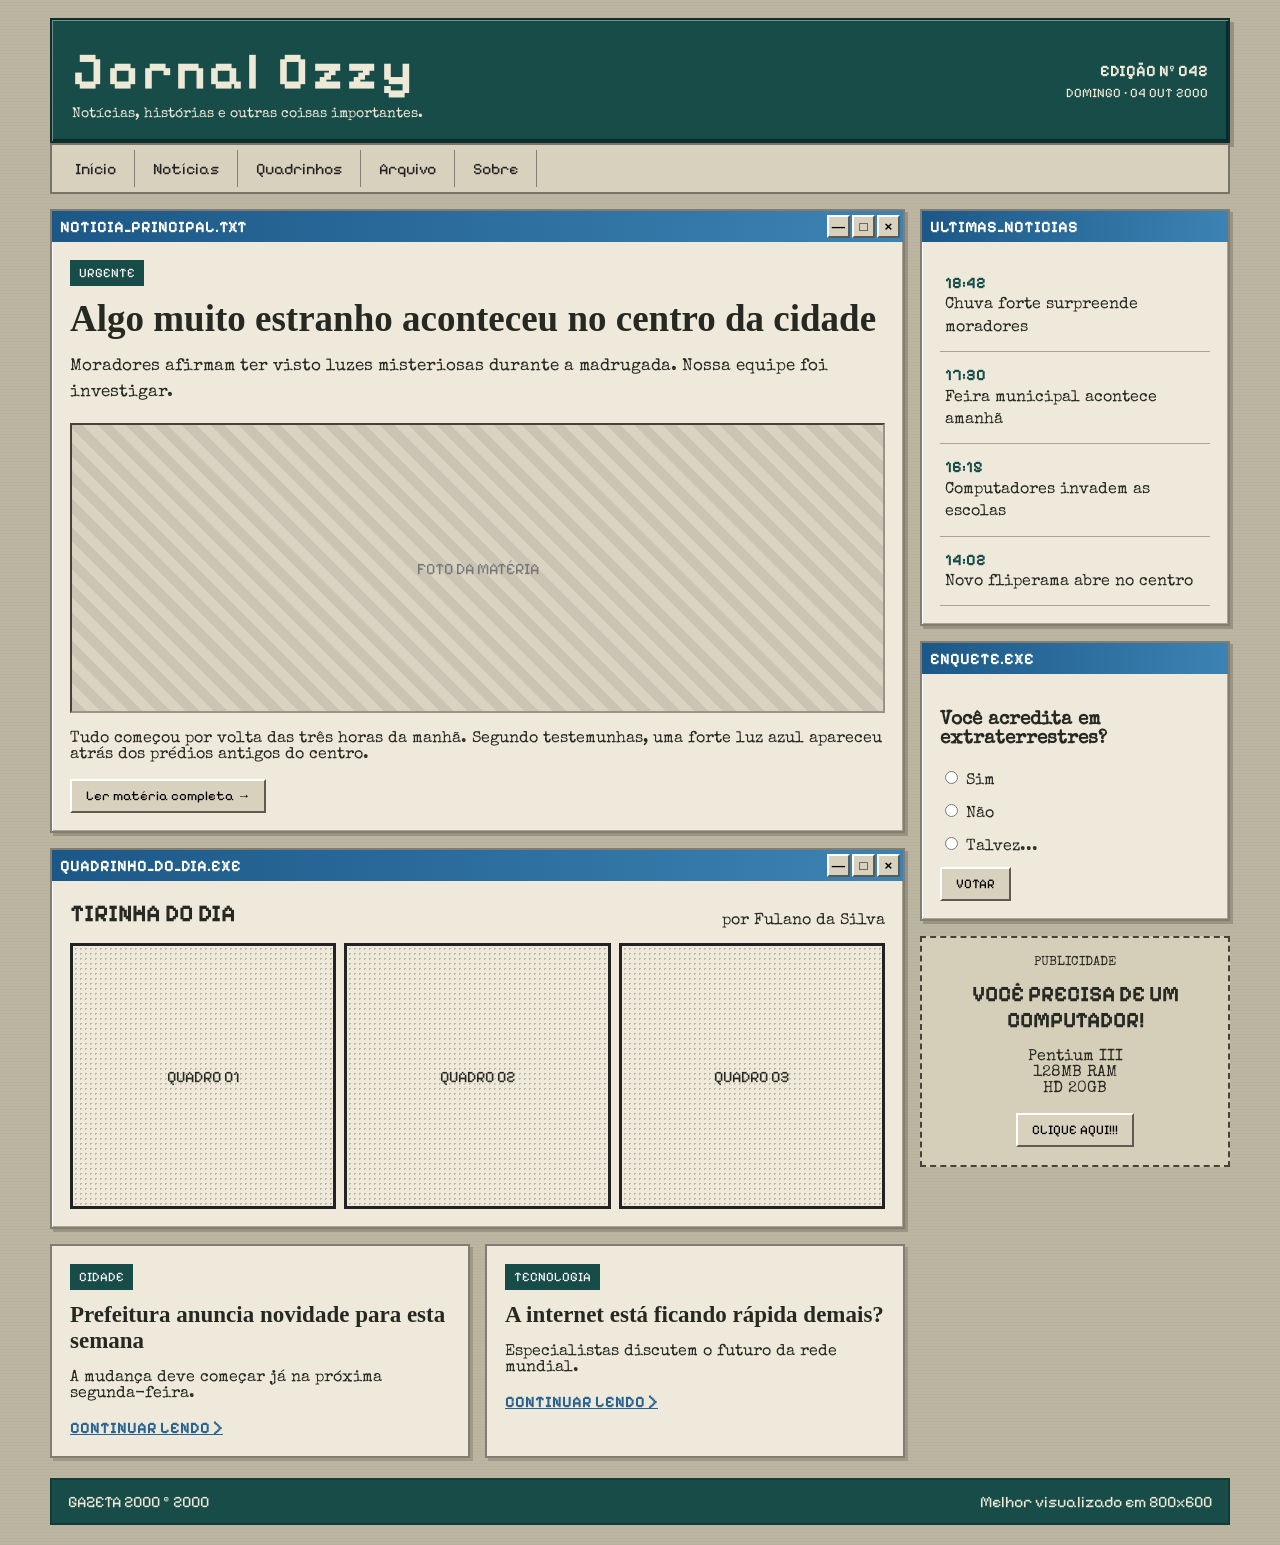
==== index.html @ 3262e4fb "Rename corpo.html to index.html" ====
<!DOCTYPE html>
<html lang="pt-BR">
<head>
  <meta charset="UTF-8">
  <meta name="viewport" content="width=device-width, initial-scale=1.0">
  <title>Jornal Ozzy</title>

  <link rel="preconnect" href="https://fonts.googleapis.com">
  <link rel="preconnect" href="https://fonts.gstatic.com" crossorigin>
  <link href="https://fonts.googleapis.com/css2?family=Pixelify+Sans:wght@400;500;600;700&family=Special+Elite&display=swap" rel="stylesheet">

  <link rel="stylesheet" href="style.css">
</head>

<body>

  <header class="topo">

    <div class="logo-area">
      <h1>Jornal Ozzy</h1>
      <p>Notícias, histórias e outras coisas importantes.</p>
    </div>

    <div class="data">
      <strong>EDIÇÃO Nº 042</strong>
      <span>DOMINGO • 04 OUT 2000</span>
    </div>

  </header>


  <nav class="menu">
    <a href="#">Início</a>
    <a href="#">Notícias</a>
    <a href="#">Quadrinhos</a>
    <a href="#">Arquivo</a>
    <a href="#">Sobre</a>
  </nav>


  <main class="pagina">

    <!-- COLUNA PRINCIPAL -->
    <section class="conteudo">

      <article class="janela destaque">

        <div class="barra-janela">
          <span>NOTICIA_PRINCIPAL.TXT</span>

          <div class="controles">
            <button>—</button>
            <button>□</button>
            <button>×</button>
          </div>
        </div>

        <div class="janela-conteudo">

          <span class="categoria">URGENTE</span>

          <h2>Algo muito estranho aconteceu no centro da cidade</h2>

          <p class="subtitulo">
            Moradores afirmam ter visto luzes misteriosas durante
            a madrugada. Nossa equipe foi investigar.
          </p>

          <div class="imagem-placeholder">
            FOTO DA MATÉRIA
          </div>

          <p>
            Tudo começou por volta das três horas da manhã.
            Segundo testemunhas, uma forte luz azul apareceu
            atrás dos prédios antigos do centro.
          </p>

          <button class="botao-retro">
            Ler matéria completa →
          </button>

        </div>

      </article>


      <!-- QUADRINHO -->

      <article class="janela">

        <div class="barra-janela">
          <span>QUADRINHO_DO_DIA.EXE</span>

          <div class="controles">
            <button>—</button>
            <button>□</button>
            <button>×</button>
          </div>
        </div>

        <div class="janela-conteudo">

          <div class="titulo-secao">
            <h2>TIRINHA DO DIA</h2>
            <span>por Fulano da Silva</span>
          </div>

          <div class="quadrinho">

            <div class="quadro">
              <span>QUADRO 01</span>
            </div>

            <div class="quadro">
              <span>QUADRO 02</span>
            </div>

            <div class="quadro">
              <span>QUADRO 03</span>
            </div>

          </div>

        </div>

      </article>


      <!-- NOTÍCIAS MENORES -->

      <section class="noticias-grid">

        <article class="card-noticia">
          <span class="tag">CIDADE</span>

          <h3>Prefeitura anuncia novidade para esta semana</h3>

          <p>
            A mudança deve começar já na próxima segunda-feira.
          </p>

          <a href="#">CONTINUAR LENDO ></a>
        </article>


        <article class="card-noticia">
          <span class="tag">TECNOLOGIA</span>

          <h3>A internet está ficando rápida demais?</h3>

          <p>
            Especialistas discutem o futuro da rede mundial.
          </p>

          <a href="#">CONTINUAR LENDO ></a>
        </article>

      </section>

    </section>


    <!-- SIDEBAR -->

    <aside class="sidebar">

      <div class="janela">

        <div class="barra-janela">
          <span>ULTIMAS_NOTICIAS</span>
        </div>

        <div class="janela-conteudo">

          <ul class="lista-noticias">

            <li>
              <span>18:42</span>
              Chuva forte surpreende moradores
            </li>

            <li>
              <span>17:30</span>
              Feira municipal acontece amanhã
            </li>

            <li>
              <span>16:15</span>
              Computadores invadem as escolas
            </li>

            <li>
              <span>14:02</span>
              Novo fliperama abre no centro
            </li>

          </ul>

        </div>

      </div>


      <div class="janela">

        <div class="barra-janela">
          <span>ENQUETE.EXE</span>
        </div>

        <div class="janela-conteudo">

          <h3>Você acredita em extraterrestres?</h3>

          <label>
            <input type="radio" name="enquete">
            Sim
          </label>

          <label>
            <input type="radio" name="enquete">
            Não
          </label>

          <label>
            <input type="radio" name="enquete">
            Talvez...
          </label>

          <button class="botao-retro">
            VOTAR
          </button>

        </div>

      </div>


      <div class="publicidade">
        <small>PUBLICIDADE</small>

        <strong>VOCÊ PRECISA DE UM COMPUTADOR!</strong>

        <p>
          Pentium III<br>
          128MB RAM<br>
          HD 20GB
        </p>

        <button class="botao-retro">
          CLIQUE AQUI!!!
        </button>
      </div>

    </aside>

  </main>


  <footer>

    <span>GAZETA 2000 © 2000</span>

    <span>
      Melhor visualizado em 800x600
    </span>

  </footer>

</body>
</html>
---- style.css ----
:root {
  --verde: #174c48;
  --verde-escuro: #103b38;

  --papel: #ddd6c3;
  --papel-claro: #eee9db;

  --azul: #286392;
  --azul-claro: #397caf;

  --borda: #777468;

  --texto: #262822;
}


/* ==============================
   BASE
================================ */

* {
  box-sizing: border-box;
}

body {
  margin: 0;

  background:
    repeating-linear-gradient(
      0deg,
      rgba(0,0,0,.025),
      rgba(0,0,0,.025) 1px,
      transparent 1px,
      transparent 3px
    ),
    #bcb5a1;

  color: var(--texto);

  font-family: "Special Elite", serif;
}


/* ==============================
   CABEÇALHO
================================ */

.topo {
  max-width: 1180px;

  margin: 18px auto 0;
  padding: 20px;

  background: var(--verde);
  color: #eee8d6;

  border: 2px solid #102e2b;

  box-shadow:
    inset 1px 1px #6f8f87,
    inset -2px -2px #082b28,
    4px 4px rgba(0,0,0,.2);

  display: flex;
  justify-content: space-between;
  align-items: center;
}


.logo-area h1 {
  font-family: "Pixelify Sans", sans-serif;

  font-size: 52px;
  letter-spacing: 4px;

  margin: 0;
}


.logo-area p {
  margin: 4px 0 0;

  font-size: 14px;
}


.data {
  text-align: right;

  font-family: "Pixelify Sans";
}

.data span {
  display: block;

  margin-top: 5px;

  font-size: 13px;
}


/* ==============================
   MENU
================================ */

.menu {
  max-width: 1180px;

  margin: 0 auto;

  background: #d8d1be;

  border:
    2px solid var(--borda);

  padding: 5px;

  display: flex;
}


.menu a {
  color: #222;
  text-decoration: none;

  font-family: "Pixelify Sans";

  padding: 9px 18px;

  border-right: 1px solid #858174;
}


.menu a:hover {
  background: var(--azul);
  color: white;
}


/* ==============================
   LAYOUT
================================ */

.pagina {
  max-width: 1180px;

  margin: 15px auto;

  display: grid;

  grid-template-columns:
    minmax(0, 1fr)
    310px;

  gap: 15px;
}


.conteudo {
  display: flex;
  flex-direction: column;

  gap: 15px;
}


.sidebar {
  display: flex;
  flex-direction: column;

  gap: 15px;
}


/* ==============================
   JANELAS WINDOWS
================================ */

.janela {
  background: var(--papel-claro);

  border: 2px solid #817d70;

  box-shadow:
    inset 1px 1px white,
    inset -1px -1px #aaa493,
    3px 3px rgba(0,0,0,.18);
}


.barra-janela {
  height: 31px;

  padding-left: 8px;

  background:
    linear-gradient(
      90deg,
      #1c5887,
      #3c83b4
    );

  color: white;

  display: flex;
  align-items: center;
  justify-content: space-between;

  font-family: "Pixelify Sans";
  font-weight: bold;
}


.controles {
  display: flex;
  gap: 2px;

  margin-right: 3px;
}


.controles button {
  width: 23px;
  height: 23px;

  padding: 0;

  background: #d8d1bd;

  border-top: 2px solid white;
  border-left: 2px solid white;

  border-right: 2px solid #5c5a53;
  border-bottom: 2px solid #5c5a53;

  font-weight: bold;
}


.janela-conteudo {
  padding: 18px;
}


/* ==============================
   MANCHETE
================================ */

.categoria,
.tag {
  display: inline-block;

  background: var(--verde);

  color: white;

  padding: 5px 9px;

  font-family: "Pixelify Sans";
  font-size: 13px;
}


.destaque h2 {
  font-family: Georgia, serif;

  font-size: 37px;
  line-height: 1;

  margin:
    14px 0
    8px;
}


.subtitulo {
  font-size: 17px;

  line-height: 1.5;
}


.imagem-placeholder {
  min-height: 290px;

  background:
    repeating-linear-gradient(
      45deg,
      #cac4b4,
      #cac4b4 10px,
      #d9d3c2 10px,
      #d9d3c2 20px
    );

  border: 2px inset #999487;

  display: flex;

  align-items: center;
  justify-content: center;

  margin: 18px 0;

  font-family: "Pixelify Sans";

  color: #777;
}


/* ==============================
   BOTÕES
================================ */

.botao-retro {
  background: #d8d1bd;

  padding: 7px 14px;

  border-top: 2px solid white;
  border-left: 2px solid white;

  border-right: 2px solid #5f5b50;
  border-bottom: 2px solid #5f5b50;

  font-family: "Pixelify Sans";

  cursor: pointer;
}


.botao-retro:active {
  border-top: 2px solid #5f5b50;
  border-left: 2px solid #5f5b50;

  border-right: 2px solid white;
  border-bottom: 2px solid white;

  transform: translate(1px, 1px);
}


/* ==============================
   QUADRINHOS
================================ */

.titulo-secao {
  display: flex;

  align-items: center;
  justify-content: space-between;
}


.titulo-secao h2 {
  margin: 0 0 15px;

  font-family: "Pixelify Sans";
}


.quadrinho {
  display: grid;

  grid-template-columns: repeat(3, 1fr);

  gap: 8px;
}


.quadro {
  aspect-ratio: 1 / 1;

  border: 3px solid #222;

  background:
    radial-gradient(
      circle,
      #bdb6a3 1px,
      transparent 1px
    );

  background-size: 5px 5px;

  display: flex;

  align-items: center;
  justify-content: center;

  font-family: "Pixelify Sans";
}


/* ==============================
   NOTÍCIAS
================================ */

.noticias-grid {
  display: grid;

  grid-template-columns: repeat(2, 1fr);

  gap: 15px;
}


.card-noticia {
  background: var(--papel-claro);

  padding: 18px;

  border: 2px solid #817d70;

  box-shadow: 3px 3px rgba(0,0,0,.15);
}


.card-noticia h3 {
  font-family: Georgia, serif;

  font-size: 23px;

  margin: 12px 0;
}


.card-noticia a {
  color: var(--azul);

  font-family: "Pixelify Sans";

  font-weight: bold;
}


/* ==============================
   ÚLTIMAS NOTÍCIAS
================================ */

.lista-noticias {
  list-style: none;

  margin: 0;
  padding: 0;
}


.lista-noticias li {
  padding: 12px 5px;

  border-bottom: 1px solid #aaa494;

  line-height: 1.4;
}


.lista-noticias span {
  display: block;

  color: var(--verde);

  font-family: "Pixelify Sans";

  font-weight: bold;
}


/* ==============================
   ENQUETE
================================ */

.sidebar label {
  display: block;

  margin: 12px 0;
}


/* ==============================
   PUBLICIDADE
================================ */

.publicidade {
  padding: 18px;

  text-align: center;

  background: #d5ceb8;

  border: 2px dashed #454238;
}


.publicidade small {
  display: block;

  margin-bottom: 12px;
}


.publicidade strong {
  display: block;

  font-family: "Pixelify Sans";

  font-size: 22px;
}


/* ==============================
   RODAPÉ
================================ */

footer {
  max-width: 1180px;

  margin: 20px auto;

  padding: 12px 16px;

  background: var(--verde);

  color: #eee8d6;

  display: flex;
  justify-content: space-between;

  font-family: "Pixelify Sans";

  border: 2px solid #123c38;
}


/* ==============================
   RESPONSIVO
================================ */

@media (max-width: 800px) {

  .pagina {
    grid-template-columns: 1fr;

    margin: 10px;
  }

  .topo,
  .menu,
  footer {
    margin-left: 10px;
    margin-right: 10px;
  }

  .topo {
    flex-direction: column;
    align-items: flex-start;

    gap: 15px;
  }

  .data {
    text-align: left;
  }

  .quadrinho {
    grid-template-columns: 1fr;
  }

  .noticias-grid {
    grid-template-columns: 1fr;
  }

  .menu {
    overflow-x: auto;
  }

}

/* ========================================
   QUADRINHOS LATERAIS
======================================== */

.quadrinhos-lateral {
  display: flex;
  flex-direction: column;
  gap: 14px;
}


/* título da seção */

.titulo-quadrinhos {
  background: var(--verde);
  color: #f3eddb;

  border: 2px solid #0d302d;

  padding: 7px 10px;

  font-family: "Pixelify Sans", sans-serif;
  font-size: 18px;
  font-weight: bold;

  letter-spacing: 1px;

  box-shadow:
    inset 1px 1px #698d84,
    inset -1px -1px #082b28;
}


.titulo-quadrinhos span {
  margin-right: 5px;
}


/* CARD */

.anuncio-quadrinho {
  background: #e6dfcc;

  border: 2px solid #6f6b60;

  padding: 4px;

  box-shadow:
    inset 1px 1px white,
    inset -1px -1px #aaa493,
    3px 3px rgba(0,0,0,.18);
}


/* barra superior */

.quadrinho-topo {
  background: var(--verde);

  color: #f4eedc;

  padding: 5px 7px;

  display: flex;
  align-items: center;
  justify-content: space-between;

  font-family: "Pixelify Sans", sans-serif;

  font-size: 12px;
}


/* área da imagem */

.quadrinho-imagem {
  margin-top: 4px;

  background: #f7f3e8;

  border:
    1px solid #777266;

  overflow: hidden;
}


.quadrinho-imagem img {
  display: block;

  width: 100%;
  height: auto;

  /* efeito de impressão */
  filter:
    contrast(.97)
    saturate(.88);

  transition:
    filter .15s,
    transform .15s;
}


/* pequeno efeito de link antigo */

.anuncio-quadrinho:hover img {
  filter:
    contrast(1)
    saturate(1);

  transform: scale(1.015);
}


/* informações */

.quadrinho-info {
  padding: 9px 7px 7px;

  border-top: 1px solid #aaa493;
}


.quadrinho-info strong {
  display: block;

  font-family: "Pixelify Sans", sans-serif;

  font-size: 16px;

  color: #272720;

  margin-bottom: 5px;
}


.quadrinho-info span {
  color: #164f72;

  font-family: Arial, sans-serif;

  font-size: 11px;

  text-decoration: underline;

  cursor: pointer;
}


/* deixa ainda mais parecido
   com anúncio de jornal antigo */

.anuncio-quadrinho:nth-child(even) {
  transform: rotate(.15deg);
}

.anuncio-quadrinho:nth-child(odd) {
  transform: rotate(-.1deg);
}


/* RESPONSIVO */

@media (max-width: 800px) {

  .quadrinhos-lateral {
    display: grid;

    grid-template-columns:
      repeat(2, minmax(0, 1fr));

    gap: 10px;
  }

  .titulo-quadrinhos {
    grid-column: 1 / -1;
  }

}


@media (max-width: 500px) {

  .quadrinhos-lateral {
    grid-template-columns: 1fr;
  }

}
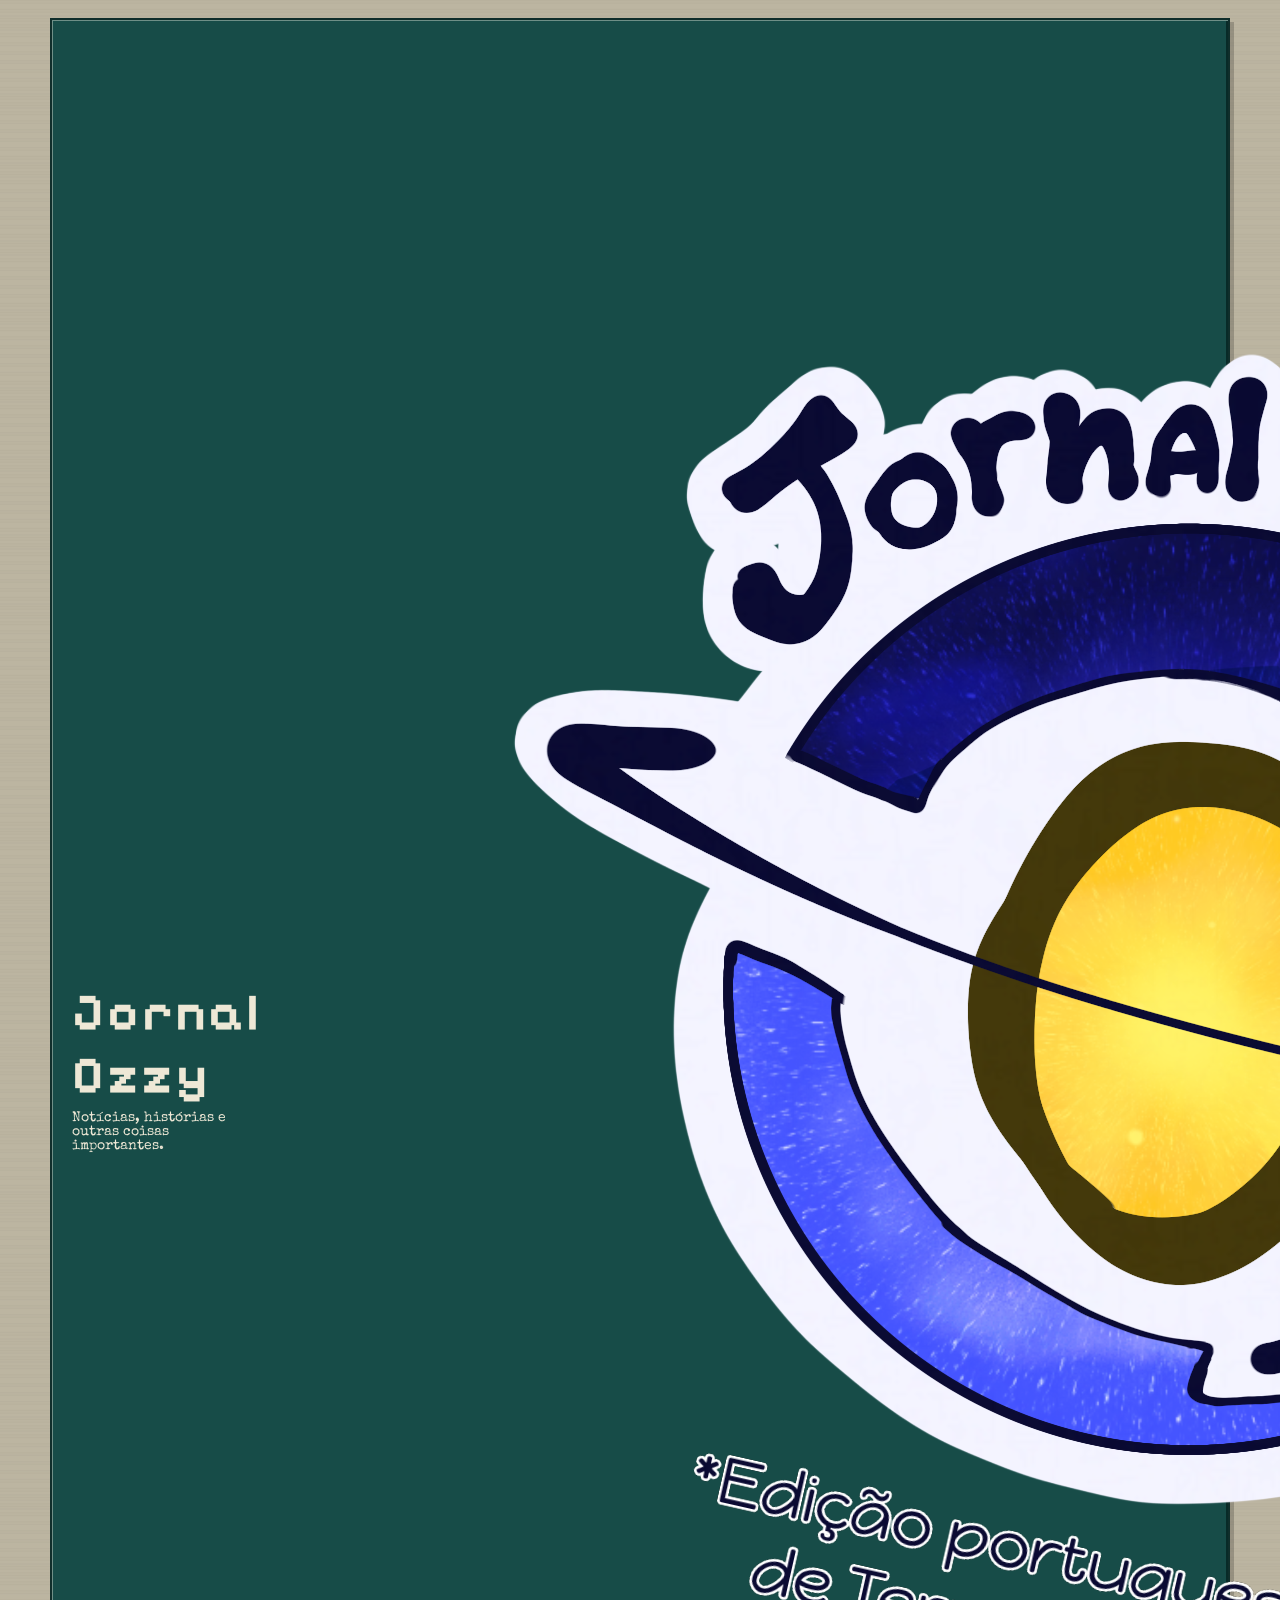
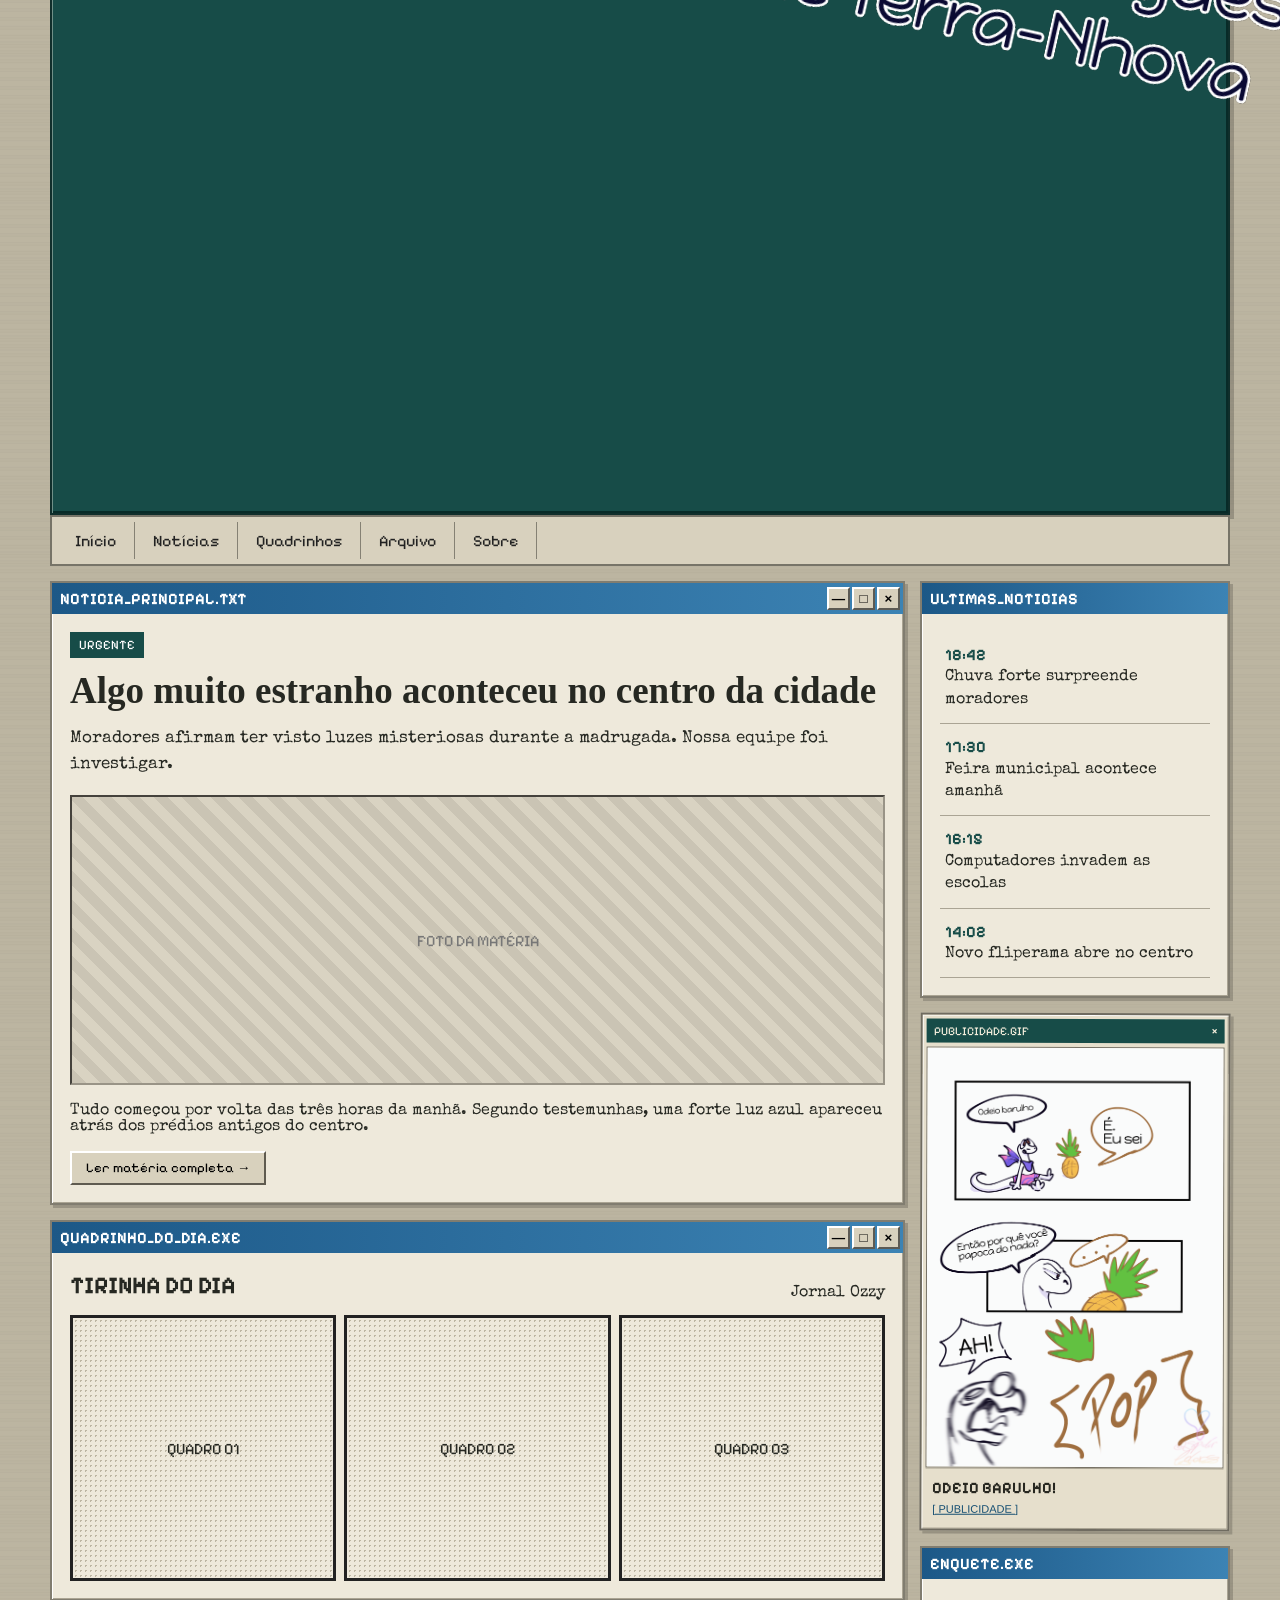
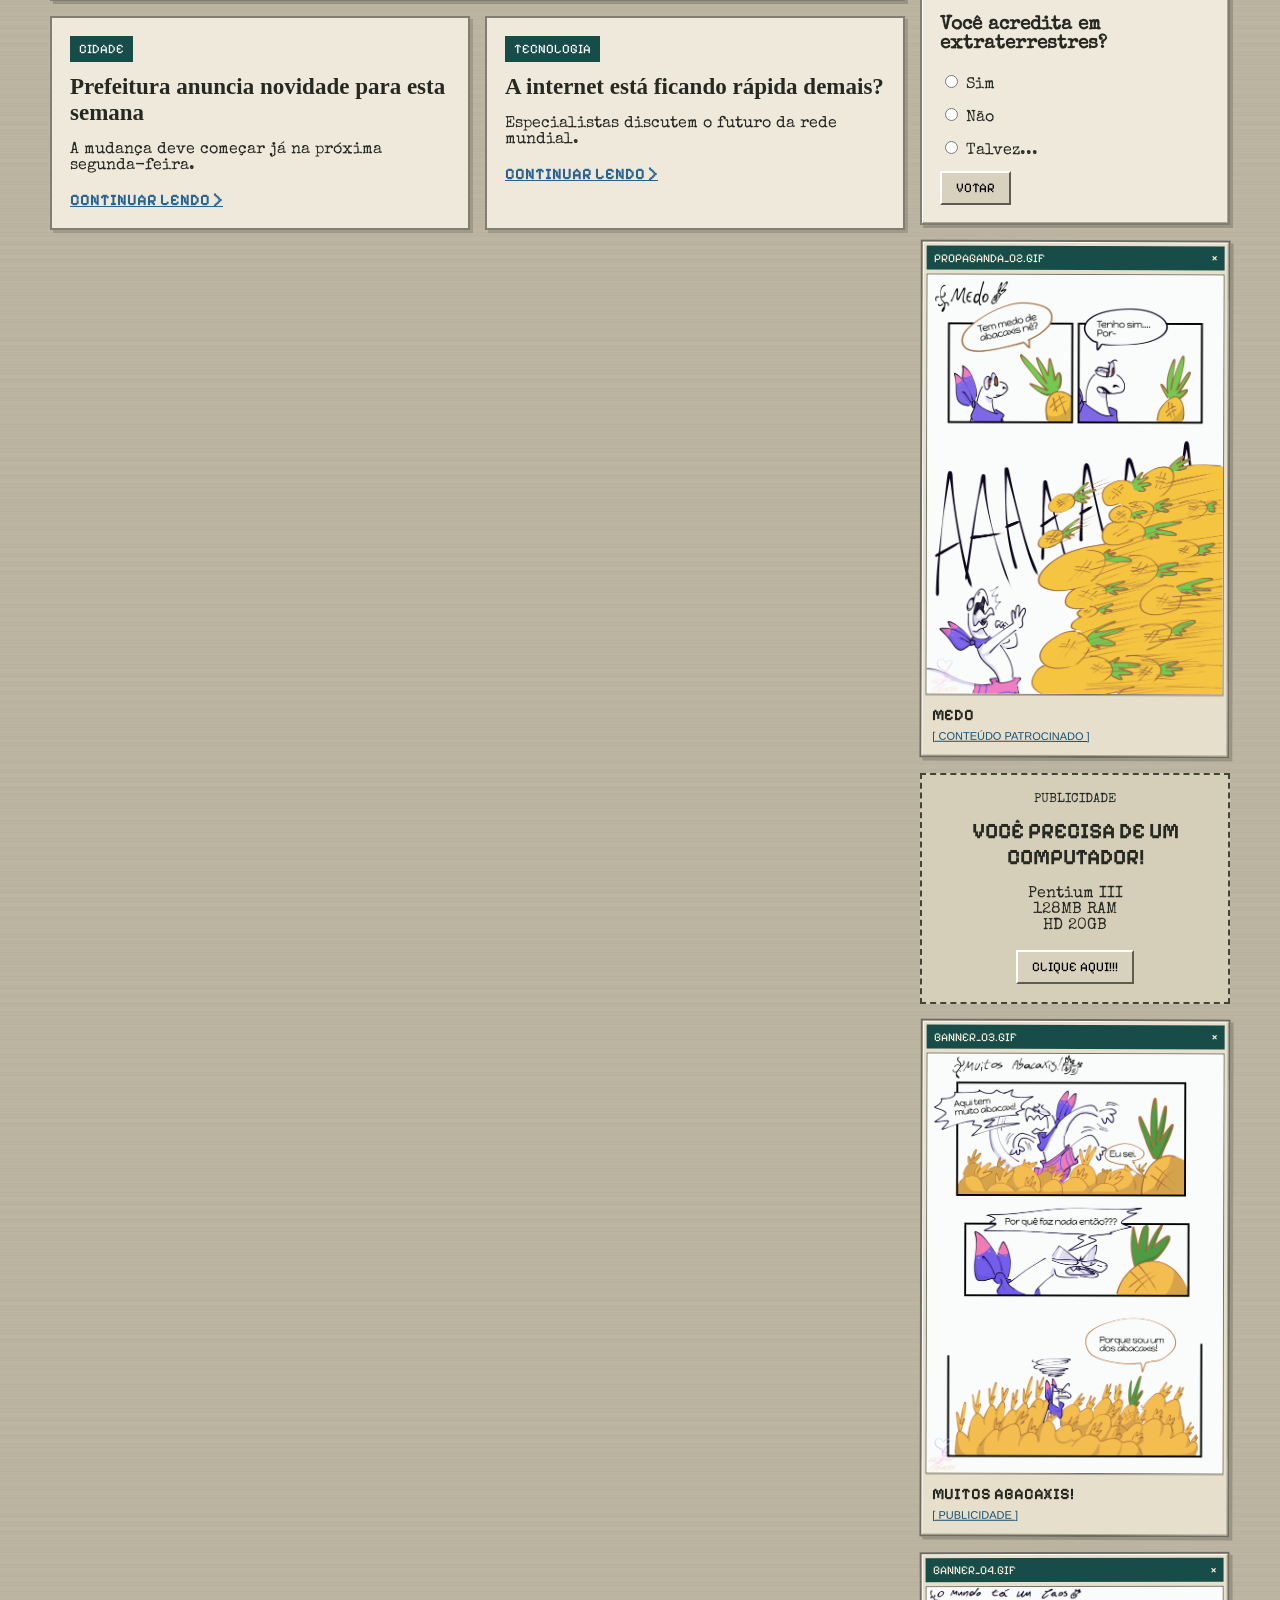
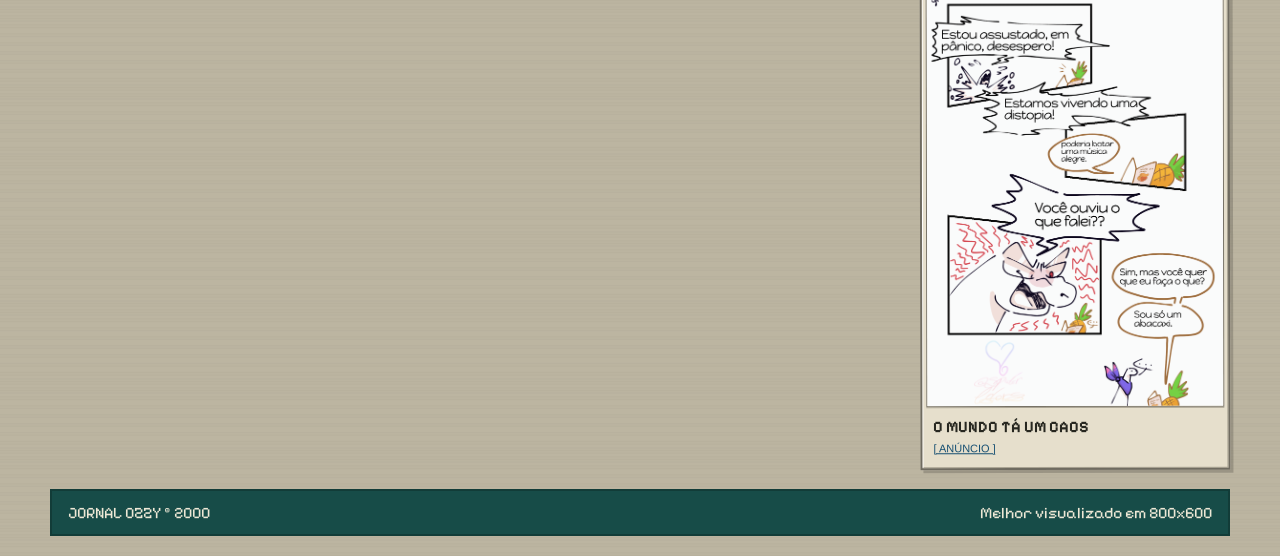
==== commit 65a308c0: "Refactor index.html with updated layout and content Updated the structure and content of the index.h" ====
--- a/index.html
+++ b/index.html
@@ -1,83 +1,148 @@
 <!DOCTYPE html>
 <html lang="pt-BR">
+
 <head>
   <meta charset="UTF-8">
   <meta name="viewport" content="width=device-width, initial-scale=1.0">
+
   <title>Jornal Ozzy</title>
 
   <link rel="preconnect" href="https://fonts.googleapis.com">
   <link rel="preconnect" href="https://fonts.gstatic.com" crossorigin>
-  <link href="https://fonts.googleapis.com/css2?family=Pixelify+Sans:wght@400;500;600;700&family=Special+Elite&display=swap" rel="stylesheet">
+
+  <link
+    href="https://fonts.googleapis.com/css2?family=Pixelify+Sans:wght@400;500;600;700&family=Special+Elite&display=swap"
+    rel="stylesheet">
 
   <link rel="stylesheet" href="style.css">
 </head>
 
 <body>
 
+  <!-- =========================
+       CABEÇALHO
+  ========================== -->
+
   <header class="topo">
 
     <div class="logo-area">
+
       <h1>Jornal Ozzy</h1>
-      <p>Notícias, histórias e outras coisas importantes.</p>
+
+      <p>
+        Notícias, histórias e outras coisas importantes.
+      </p>
+
     </div>
 
-    <div class="data">
-      <strong>EDIÇÃO Nº 042</strong>
-      <span>DOMINGO • 04 OUT 2000</span>
+
+    <!-- LOGO NO LUGAR DA EDIÇÃO/DATA -->
+
+    <div class="logo-edicao">
+
+      <img
+        src="logo jo.png"
+        alt="Logo Jornal Ozzy">
+
     </div>
 
   </header>
 
 
+  <!-- =========================
+       MENU
+  ========================== -->
+
   <nav class="menu">
+
     <a href="#">Início</a>
+
     <a href="#">Notícias</a>
+
     <a href="#">Quadrinhos</a>
+
     <a href="#">Arquivo</a>
+
     <a href="#">Sobre</a>
+
   </nav>
 
 
+  <!-- =========================
+       CONTEÚDO
+  ========================== -->
+
   <main class="pagina">
 
+
     <!-- COLUNA PRINCIPAL -->
+
     <section class="conteudo">
 
+
+      <!-- NOTÍCIA PRINCIPAL -->
+
       <article class="janela destaque">
 
         <div class="barra-janela">
+
           <span>NOTICIA_PRINCIPAL.TXT</span>
 
           <div class="controles">
+
             <button>—</button>
+
             <button>□</button>
+
             <button>×</button>
+
           </div>
-        </div>
+
+        </div>
+
 
         <div class="janela-conteudo">
 
-          <span class="categoria">URGENTE</span>
-
-          <h2>Algo muito estranho aconteceu no centro da cidade</h2>
+          <span class="categoria">
+            URGENTE
+          </span>
+
+
+          <h2>
+            Algo muito estranho aconteceu
+            no centro da cidade
+          </h2>
+
 
           <p class="subtitulo">
+
             Moradores afirmam ter visto luzes misteriosas durante
             a madrugada. Nossa equipe foi investigar.
+
           </p>
 
+
           <div class="imagem-placeholder">
+
             FOTO DA MATÉRIA
+
           </div>
 
+
           <p>
+
             Tudo começou por volta das três horas da manhã.
+
             Segundo testemunhas, uma forte luz azul apareceu
             atrás dos prédios antigos do centro.
+
           </p>
 
+
           <button class="botao-retro">
+
             Ler matéria completa →
+
           </button>
 
         </div>
@@ -85,39 +150,71 @@
       </article>
 
 
-      <!-- QUADRINHO -->
+
+      <!-- =========================
+           TIRINHA PRINCIPAL
+      ========================== -->
 
       <article class="janela">
 
         <div class="barra-janela">
+
           <span>QUADRINHO_DO_DIA.EXE</span>
 
           <div class="controles">
+
             <button>—</button>
+
             <button>□</button>
+
             <button>×</button>
+
           </div>
-        </div>
+
+        </div>
+
 
         <div class="janela-conteudo">
 
           <div class="titulo-secao">
-            <h2>TIRINHA DO DIA</h2>
-            <span>por Fulano da Silva</span>
+
+            <h2>
+              TIRINHA DO DIA
+            </h2>
+
+            <span>
+              Jornal Ozzy
+            </span>
+
           </div>
 
+
           <div class="quadrinho">
 
             <div class="quadro">
-              <span>QUADRO 01</span>
+
+              <span>
+                QUADRO 01
+              </span>
+
             </div>
 
+
             <div class="quadro">
-              <span>QUADRO 02</span>
+
+              <span>
+                QUADRO 02
+              </span>
+
             </div>
 
+
             <div class="quadro">
-              <span>QUADRO 03</span>
+
+              <span>
+                QUADRO 03
+              </span>
+
             </div>
 
           </div>
@@ -127,72 +224,132 @@
       </article>
 
 
-      <!-- NOTÍCIAS MENORES -->
+
+      <!-- =========================
+           NOTÍCIAS MENORES
+      ========================== -->
 
       <section class="noticias-grid">
 
+
         <article class="card-noticia">
-          <span class="tag">CIDADE</span>
-
-          <h3>Prefeitura anuncia novidade para esta semana</h3>
+
+          <span class="tag">
+            CIDADE
+          </span>
+
+          <h3>
+            Prefeitura anuncia novidade
+            para esta semana
+          </h3>
 
           <p>
-            A mudança deve começar já na próxima segunda-feira.
+            A mudança deve começar já na
+            próxima segunda-feira.
           </p>
 
-          <a href="#">CONTINUAR LENDO ></a>
+          <a href="#">
+            CONTINUAR LENDO >
+          </a>
+
         </article>
 
 
+
         <article class="card-noticia">
-          <span class="tag">TECNOLOGIA</span>
-
-          <h3>A internet está ficando rápida demais?</h3>
+
+          <span class="tag">
+            TECNOLOGIA
+          </span>
+
+          <h3>
+            A internet está ficando
+            rápida demais?
+          </h3>
 
           <p>
-            Especialistas discutem o futuro da rede mundial.
+            Especialistas discutem
+            o futuro da rede mundial.
           </p>
 
-          <a href="#">CONTINUAR LENDO ></a>
+          <a href="#">
+            CONTINUAR LENDO >
+          </a>
+
         </article>
 
+
       </section>
 
     </section>
 
 
-    <!-- SIDEBAR -->
+
+    <!-- =========================
+         SIDEBAR
+    ========================== -->
 
     <aside class="sidebar">
 
+
+      <!-- ÚLTIMAS NOTÍCIAS -->
+
       <div class="janela">
 
         <div class="barra-janela">
-          <span>ULTIMAS_NOTICIAS</span>
-        </div>
+
+          <span>
+            ULTIMAS_NOTICIAS
+          </span>
+
+        </div>
+
 
         <div class="janela-conteudo">
 
           <ul class="lista-noticias">
 
             <li>
-              <span>18:42</span>
+
+              <span>
+                18:42
+              </span>
+
               Chuva forte surpreende moradores
+
             </li>
 
+
             <li>
-              <span>17:30</span>
+
+              <span>
+                17:30
+              </span>
+
               Feira municipal acontece amanhã
+
             </li>
 
+
             <li>
-              <span>16:15</span>
+
+              <span>
+                16:15
+              </span>
+
               Computadores invadem as escolas
+
             </li>
 
+
             <li>
-              <span>14:02</span>
+
+              <span>
+                14:02
+              </span>
+
               Novo fliperama abre no centro
+
             </li>
 
           </ul>
@@ -202,33 +359,110 @@
       </div>
 
 
+
+      <!-- =========================
+           ANÚNCIO 01
+      ========================== -->
+
+      <article class="anuncio-quadrinho">
+
+        <div class="quadrinho-topo">
+
+          <span>
+            PUBLICIDADE.GIF
+          </span>
+
+          <span>
+            ×
+          </span>
+
+        </div>
+
+
+        <div class="quadrinho-imagem">
+
+          <img
+            src="odeio barulho.png"
+            alt="Tirinha Odeio Barulho">
+
+        </div>
+
+
+        <div class="quadrinho-info">
+
+          <strong>
+            ODEIO BARULHO!
+          </strong>
+
+          <span>
+            [ PUBLICIDADE ]
+          </span>
+
+        </div>
+
+      </article>
+
+
+
+      <!-- =========================
+           ENQUETE
+      ========================== -->
+
       <div class="janela">
 
         <div class="barra-janela">
-          <span>ENQUETE.EXE</span>
-        </div>
+
+          <span>
+            ENQUETE.EXE
+          </span>
+
+        </div>
+
 
         <div class="janela-conteudo">
 
-          <h3>Você acredita em extraterrestres?</h3>
+          <h3>
+            Você acredita em extraterrestres?
+          </h3>
+
 
           <label>
-            <input type="radio" name="enquete">
+
+            <input
+              type="radio"
+              name="enquete">
+
             Sim
+
           </label>
 
+
           <label>
-            <input type="radio" name="enquete">
+
+            <input
+              type="radio"
+              name="enquete">
+
             Não
+
           </label>
 
+
           <label>
-            <input type="radio" name="enquete">
+
+            <input
+              type="radio"
+              name="enquete">
+
             Talvez...
+
           </label>
 
+
           <button class="botao-retro">
+
             VOTAR
+
           </button>
 
         </div>
@@ -236,30 +470,190 @@
       </div>
 
 
+
+      <!-- =========================
+           ANÚNCIO 02
+      ========================== -->
+
+      <article class="anuncio-quadrinho">
+
+        <div class="quadrinho-topo">
+
+          <span>
+            PROPAGANDA_02.GIF
+          </span>
+
+          <span>
+            ×
+          </span>
+
+        </div>
+
+
+        <div class="quadrinho-imagem">
+
+          <img
+            src="Medo.png"
+            alt="Tirinha Medo">
+
+        </div>
+
+
+        <div class="quadrinho-info">
+
+          <strong>
+            MEDO
+          </strong>
+
+          <span>
+            [ CONTEÚDO PATROCINADO ]
+          </span>
+
+        </div>
+
+      </article>
+
+
+
+      <!-- =========================
+           ANÚNCIO COMPUTADOR
+      ========================== -->
+
       <div class="publicidade">
-        <small>PUBLICIDADE</small>
-
-        <strong>VOCÊ PRECISA DE UM COMPUTADOR!</strong>
+
+        <small>
+          PUBLICIDADE
+        </small>
+
+        <strong>
+          VOCÊ PRECISA DE UM COMPUTADOR!
+        </strong>
 
         <p>
-          Pentium III<br>
-          128MB RAM<br>
+
+          Pentium III
+          <br>
+
+          128MB RAM
+          <br>
+
           HD 20GB
+
         </p>
 
+
         <button class="botao-retro">
+
           CLIQUE AQUI!!!
+
         </button>
+
       </div>
 
+
+
+      <!-- =========================
+           ANÚNCIO 03
+      ========================== -->
+
+      <article class="anuncio-quadrinho">
+
+        <div class="quadrinho-topo">
+
+          <span>
+            BANNER_03.GIF
+          </span>
+
+          <span>
+            ×
+          </span>
+
+        </div>
+
+
+        <div class="quadrinho-imagem">
+
+          <img
+            src="muitos_abacaxis.png"
+            alt="Tirinha Muitos Abacaxis">
+
+        </div>
+
+
+        <div class="quadrinho-info">
+
+          <strong>
+            MUITOS ABACAXIS!
+          </strong>
+
+          <span>
+            [ PUBLICIDADE ]
+          </span>
+
+        </div>
+
+      </article>
+
+
+
+      <!-- =========================
+           ANÚNCIO 04
+      ========================== -->
+
+      <article class="anuncio-quadrinho">
+
+        <div class="quadrinho-topo">
+
+          <span>
+            BANNER_04.GIF
+          </span>
+
+          <span>
+            ×
+          </span>
+
+        </div>
+
+
+        <div class="quadrinho-imagem">
+
+          <img
+            src="mundo_ta_um_caos.png"
+            alt="Tirinha O Mundo Tá Um Caos">
+
+        </div>
+
+
+        <div class="quadrinho-info">
+
+          <strong>
+            O MUNDO TÁ UM CAOS
+          </strong>
+
+          <span>
+            [ ANÚNCIO ]
+          </span>
+
+        </div>
+
+      </article>
+
+
     </aside>
 
   </main>
 
 
+
+  <!-- =========================
+       RODAPÉ
+  ========================== -->
+
   <footer>
 
-    <span>GAZETA 2000 © 2000</span>
+    <span>
+      JORNAL OZZY © 2000
+    </span>
 
     <span>
       Melhor visualizado em 800x600
@@ -267,5 +661,8 @@
 
   </footer>
 
+
 </body>
+
 </html>
+</html>
